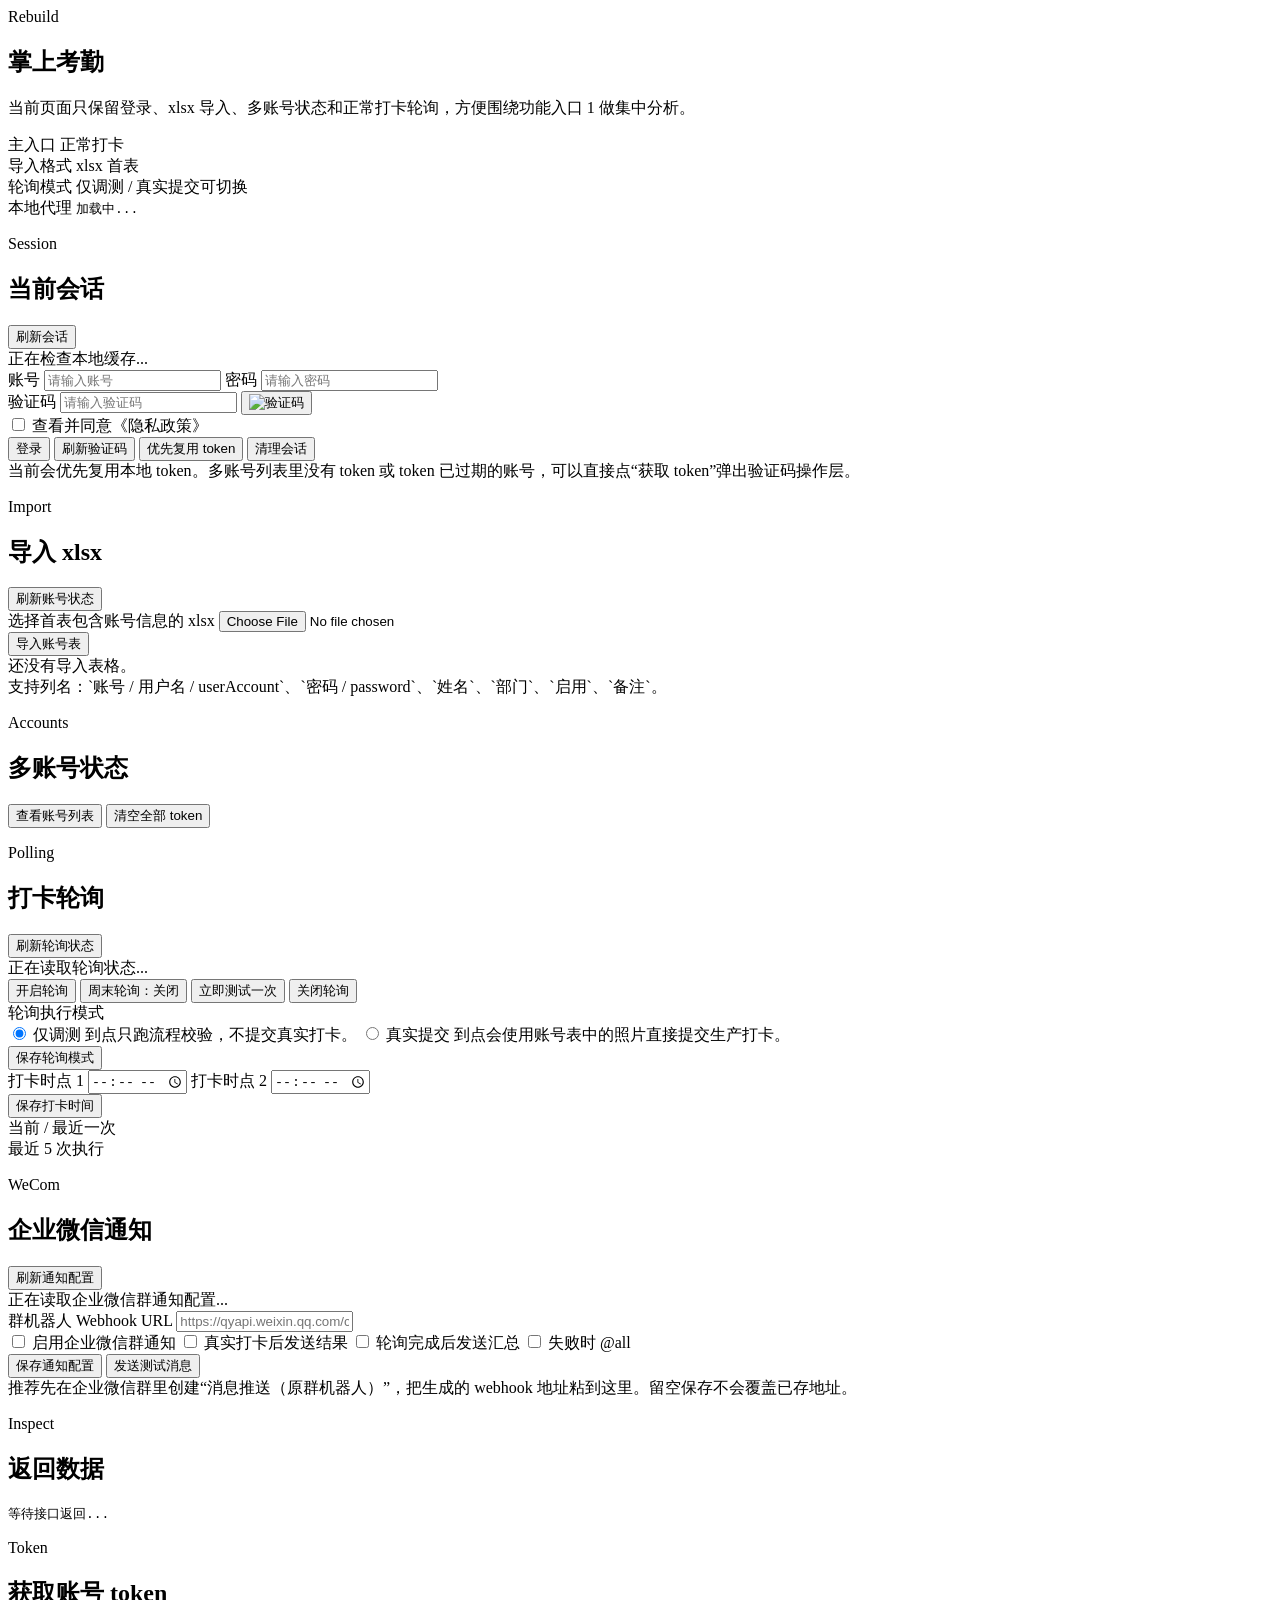
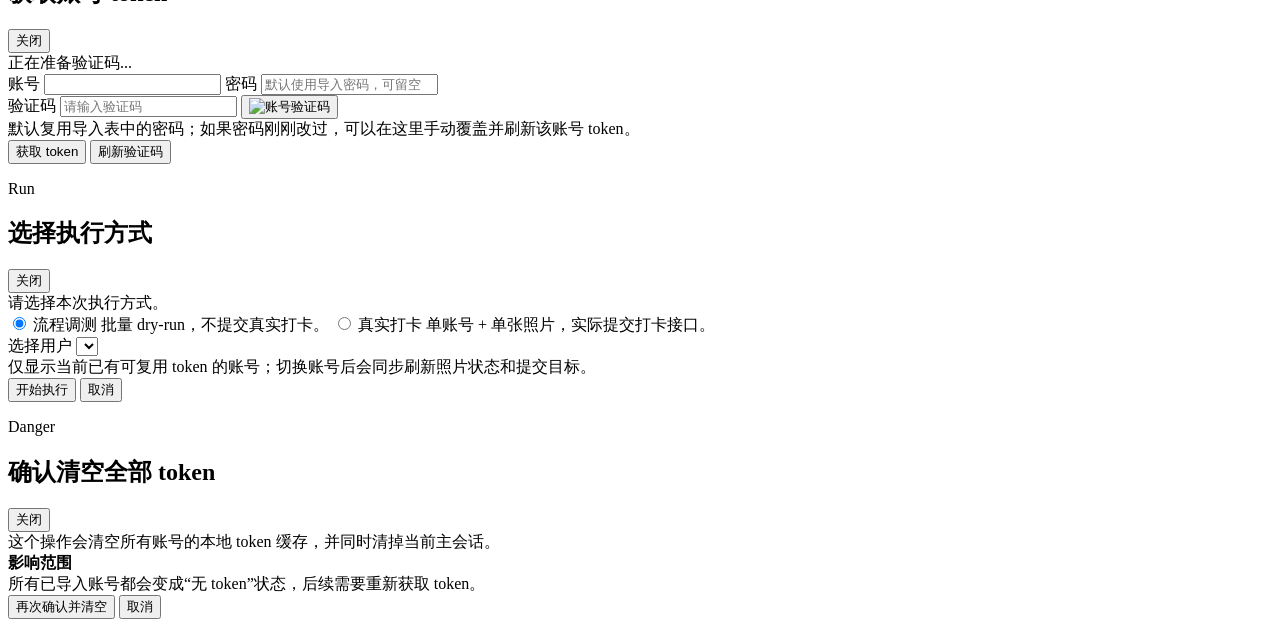
==== rebuild_login/web/index.html @ ac67fffa "Initial sync of attendance rebuild project" ====
﻿<!DOCTYPE html>
<html lang="zh-CN">
  <head>
    <meta charset="UTF-8" />
    <meta name="viewport" content="width=device-width, initial-scale=1.0" />
    <title>掌上考勤 - 多账号测试台</title>
    <link rel="stylesheet" href="/styles.css?v=20260405-2145" />
  </head>
  <body>
    <div class="page-shell compact">
      <aside class="hero-panel compact">
        <div class="hero-badge">Rebuild</div>
        <h1>掌上考勤</h1>
        <p class="hero-subtitle">
          当前页面只保留登录、xlsx 导入、多账号状态和正常打卡轮询，方便围绕功能入口 1 做集中分析。
        </p>
        <div class="hero-stats compact">
          <div class="stat-card">
            <span class="stat-label">主入口</span>
            <span class="stat-value">正常打卡</span>
          </div>
          <div class="stat-card">
            <span class="stat-label">导入格式</span>
            <span class="stat-value">xlsx 首表</span>
          </div>
          <div class="stat-card">
            <span class="stat-label">轮询模式</span>
            <span class="stat-value">仅调测 / 真实提交可切换</span>
          </div>
        </div>
        <div class="hero-note">
          <span>本地代理</span>
          <code id="config-api">加载中...</code>
        </div>
      </aside>

      <main class="content-panel">
        <section class="card session-card">
          <div class="card-head">
            <div>
              <p class="eyebrow">Session</p>
              <h2>当前会话</h2>
            </div>
            <button id="btn-refresh-session" class="ghost-button" type="button">刷新会话</button>
          </div>
          <div id="session-banner" class="session-banner neutral">正在检查本地缓存...</div>
          <div id="session-summary" class="session-summary"></div>
          <form id="login-form" class="login-form compact">
            <div class="field-grid">
              <label class="field">
                <span>账号</span>
                <input id="userAccount" name="userAccount" autocomplete="username" placeholder="请输入账号" />
              </label>
              <label class="field">
                <span>密码</span>
                <input id="password" name="password" type="password" autocomplete="current-password" placeholder="请输入密码" />
              </label>
            </div>
            <div class="captcha-row">
              <label class="field captcha-field">
                <span>验证码</span>
                <input id="verificationCode" name="verificationCode" autocomplete="off" placeholder="请输入验证码" />
              </label>
              <button id="btn-captcha" class="captcha-button" type="button" title="点击刷新验证码">
                <img id="captcha-image" alt="验证码" />
              </button>
            </div>
            <div class="policy-row">
              <input id="agreePolicy" type="checkbox" />
              <label for="agreePolicy">查看并同意《隐私政策》</label>
            </div>
            <div class="button-row">
              <button id="btn-login" class="primary-button" type="submit">登录</button>
              <button id="btn-force-captcha" class="ghost-button" type="button">刷新验证码</button>
              <button id="btn-reuse" class="secondary-button" type="button">优先复用 token</button>
              <button id="btn-logout" class="ghost-button danger" type="button">清理会话</button>
            </div>
          </form>
          <div id="login-tip" class="hint-text">
            当前会优先复用本地 token。多账号列表里没有 token 或 token 已过期的账号，可以直接点“获取 token”弹出验证码操作层。
          </div>
        </section>

        <section class="card import-card">
          <div class="card-head">
            <div>
              <p class="eyebrow">Import</p>
              <h2>导入 xlsx</h2>
            </div>
            <button id="btn-refresh-accounts" class="ghost-button" type="button">刷新账号状态</button>
          </div>
          <div class="field">
            <span>选择首表包含账号信息的 xlsx</span>
            <input id="accounts-file" type="file" accept=".xlsx" />
          </div>
          <div class="button-row">
            <button id="btn-import-accounts" class="primary-button" type="button">导入账号表</button>
          </div>
          <div id="import-banner" class="session-banner neutral">还没有导入表格。</div>
          <div id="import-file-summary" class="summary-grid"></div>
          <div id="import-result-summary" class="summary-grid"></div>
          <div id="import-warning-list" class="detail-line-list"></div>
          <div class="hint-text">
            支持列名：`账号 / 用户名 / userAccount`、`密码 / password`、`姓名`、`部门`、`启用`、`备注`。
          </div>
        </section>

        <section class="card accounts-card">
          <div class="card-head">
            <div>
              <p class="eyebrow">Accounts</p>
              <h2>多账号状态</h2>
            </div>
            <div class="card-head-actions">
              <button id="btn-toggle-account-list" class="ghost-button hidden" type="button">查看账号列表</button>
              <button id="btn-clear-account-tokens" class="ghost-button danger" type="button">清空全部 token</button>
            </div>
          </div>
          <div id="accounts-summary" class="summary-grid"></div>
          <div id="accounts-list-banner" class="session-banner neutral hidden"></div>
          <div id="accounts-table" class="accounts-table"></div>
        </section>

        <section class="card polling-card">
          <div class="card-head">
            <div>
              <p class="eyebrow">Polling</p>
              <h2>打卡轮询</h2>
            </div>
            <button id="btn-refresh-polling" class="ghost-button" type="button">刷新轮询状态</button>
          </div>
          <div id="polling-banner" class="session-banner neutral">正在读取轮询状态...</div>
          <div id="polling-summary" class="session-summary"></div>
          <div class="button-row">
            <button id="btn-start-polling" class="primary-button" type="button">开启轮询</button>
            <button id="btn-toggle-weekend-polling" class="ghost-button" type="button">周末轮询：关闭</button>
            <button id="btn-run-polling-test" class="secondary-button" type="button">立即测试一次</button>
            <button id="btn-stop-polling" class="ghost-button danger" type="button">关闭轮询</button>
          </div>
          <div class="polling-settings">
            <div class="detail-block-title">轮询执行模式</div>
            <div class="mode-toggle polling-mode-toggle">
              <label class="mode-card">
                <input id="polling-execution-mode-dry-run" type="radio" name="polling-execution-mode" value="dry-run" checked />
                <span class="mode-card-title">仅调测</span>
                <span class="mode-card-desc">到点只跑流程校验，不提交真实打卡。</span>
              </label>
              <label class="mode-card">
                <input id="polling-execution-mode-submit" type="radio" name="polling-execution-mode" value="submit" />
                <span class="mode-card-title">真实提交</span>
                <span class="mode-card-desc">到点会使用账号表中的照片直接提交生产打卡。</span>
              </label>
            </div>
            <div class="button-row">
              <button id="btn-save-polling-mode" class="ghost-button" type="button">保存轮询模式</button>
            </div>
            <div class="field-grid polling-time-grid">
              <label class="field">
                <span>打卡时点 1</span>
                <input id="polling-time-1" type="time" step="60" />
              </label>
              <label class="field">
                <span>打卡时点 2</span>
                <input id="polling-time-2" type="time" step="60" />
              </label>
            </div>
            <div class="button-row">
              <button id="btn-save-polling-times" class="ghost-button" type="button">保存打卡时间</button>
            </div>
          </div>
          <div class="polling-layout">
            <section class="polling-panel">
              <div class="detail-block-title">当前 / 最近一次</div>
              <div id="polling-current" class="detail-line-list"></div>
            </section>
            <section class="polling-panel">
              <div class="detail-block-title">最近 5 次执行</div>
              <div id="polling-history" class="detail-line-list"></div>
            </section>
          </div>
        </section>

        <section class="card notify-card">
          <div class="card-head">
            <div>
              <p class="eyebrow">WeCom</p>
              <h2>企业微信通知</h2>
            </div>
            <button id="btn-refresh-notify" class="ghost-button" type="button">刷新通知配置</button>
          </div>
          <div id="notify-banner" class="session-banner neutral">正在读取企业微信群通知配置...</div>
          <div id="notify-summary" class="summary-grid"></div>
          <label class="field">
            <span>群机器人 Webhook URL</span>
            <input
              id="notify-webhook-url"
              type="url"
              autocomplete="off"
              placeholder="https://qyapi.weixin.qq.com/cgi-bin/webhook/send?key=..."
            />
          </label>
          <div class="notify-option-grid">
            <label class="notify-option">
              <input id="notify-enabled" type="checkbox" />
              <span>启用企业微信群通知</span>
            </label>
            <label class="notify-option">
              <input id="notify-on-submit" type="checkbox" />
              <span>真实打卡后发送结果</span>
            </label>
            <label class="notify-option">
              <input id="notify-on-polling" type="checkbox" />
              <span>轮询完成后发送汇总</span>
            </label>
            <label class="notify-option">
              <input id="notify-mention-all-on-failure" type="checkbox" />
              <span>失败时 @all</span>
            </label>
          </div>
          <div id="notify-details" class="detail-line-list"></div>
          <div class="button-row">
            <button id="btn-save-notify" class="primary-button" type="button">保存通知配置</button>
            <button id="btn-test-notify" class="secondary-button" type="button">发送测试消息</button>
          </div>
          <div class="hint-text">
            推荐先在企业微信群里创建“消息推送（原群机器人）”，把生成的 webhook 地址粘到这里。留空保存不会覆盖已存地址。
          </div>
        </section>

        <section class="card data-card">
          <div class="card-head">
            <div>
              <p class="eyebrow">Inspect</p>
              <h2>返回数据</h2>
            </div>
          </div>
          <pre id="output" class="output-panel">等待接口返回...</pre>
        </section>
      </main>
    </div>

    <div id="account-auth-modal" class="modal-shell hidden" aria-hidden="true">
      <div class="modal-backdrop" data-action="close-account-auth"></div>
      <section class="modal-card" role="dialog" aria-modal="true" aria-labelledby="account-auth-title">
        <div class="modal-head">
          <div>
            <p class="eyebrow">Token</p>
            <h2 id="account-auth-title">获取账号 token</h2>
          </div>
          <button id="btn-account-auth-close" class="ghost-button" type="button">关闭</button>
        </div>
        <div id="account-auth-banner" class="session-banner neutral">正在准备验证码...</div>
        <div id="account-auth-summary" class="session-summary"></div>
        <div class="field-grid">
          <label class="field">
            <span>账号</span>
            <input id="account-auth-user-account" type="text" readonly />
          </label>
          <label class="field">
            <span>密码</span>
            <input id="account-auth-password" type="password" autocomplete="current-password" placeholder="默认使用导入密码，可留空" />
          </label>
        </div>
        <div class="captcha-row modal-captcha-row">
          <label class="field captcha-field">
            <span>验证码</span>
            <input id="account-auth-code" autocomplete="off" placeholder="请输入验证码" />
          </label>
          <button id="btn-account-auth-captcha" class="captcha-button" type="button" title="点击刷新验证码">
            <img id="account-auth-captcha-image" alt="账号验证码" />
          </button>
        </div>
        <div class="hint-text" id="account-auth-tip">
          默认复用导入表中的密码；如果密码刚刚改过，可以在这里手动覆盖并刷新该账号 token。
        </div>
        <div class="button-row">
          <button id="btn-account-auth-submit" class="primary-button" type="button">获取 token</button>
          <button id="btn-account-auth-refresh" class="ghost-button" type="button">刷新验证码</button>
        </div>
      </section>
    </div>

    <div id="polling-run-modal" class="modal-shell hidden" aria-hidden="true">
      <div class="modal-backdrop" data-action="close-polling-run"></div>
      <section class="modal-card" role="dialog" aria-modal="true" aria-labelledby="polling-run-title">
        <div class="modal-head">
          <div>
            <p class="eyebrow">Run</p>
            <h2 id="polling-run-title">选择执行方式</h2>
          </div>
          <button id="btn-polling-run-close" class="ghost-button" type="button">关闭</button>
        </div>
        <div id="polling-run-banner" class="session-banner neutral">请选择本次执行方式。</div>
        <div class="mode-toggle">
          <label class="mode-card">
            <input id="polling-run-mode-flow" type="radio" name="polling-run-mode" value="flow" checked />
            <span class="mode-card-title">流程调测</span>
            <span class="mode-card-desc">批量 dry-run，不提交真实打卡。</span>
          </label>
          <label class="mode-card">
            <input id="polling-run-mode-submit" type="radio" name="polling-run-mode" value="submit" />
            <span class="mode-card-title">真实打卡</span>
            <span class="mode-card-desc">单账号 + 单张照片，实际提交打卡接口。</span>
          </label>
        </div>
        <div id="polling-run-submit-fields" class="run-submit-fields hidden">
          <div class="field-grid">
            <label class="field">
              <span>选择用户</span>
              <select id="polling-run-account"></select>
            </label>
          </div>
          <div id="polling-run-photo-status" class="detail-line-list"></div>
          <div class="hint-text">
            仅显示当前已有可复用 token 的账号；切换账号后会同步刷新照片状态和提交目标。
          </div>
        </div>
        <div id="polling-run-result" class="detail-line-list hidden"></div>
        <div class="button-row">
          <button id="btn-polling-run-confirm" class="primary-button" type="button">开始执行</button>
          <button id="btn-polling-run-cancel" class="ghost-button" type="button">取消</button>
        </div>
      </section>
    </div>

    <div id="clear-tokens-modal" class="modal-shell hidden" aria-hidden="true">
      <div class="modal-backdrop" data-action="close-clear-tokens"></div>
      <section class="modal-card" role="dialog" aria-modal="true" aria-labelledby="clear-tokens-title">
        <div class="modal-head">
          <div>
            <p class="eyebrow">Danger</p>
            <h2 id="clear-tokens-title">确认清空全部 token</h2>
          </div>
          <button id="btn-clear-tokens-close" class="ghost-button" type="button">关闭</button>
        </div>
        <div id="clear-tokens-banner" class="session-banner warning">这个操作会清空所有账号的本地 token 缓存，并同时清掉当前主会话。</div>
        <div id="clear-tokens-summary" class="detail-line-list">
          <div class="detail-line detail-line-danger">
            <strong>影响范围</strong><br />
            <span>所有已导入账号都会变成“无 token”状态，后续需要重新获取 token。</span>
          </div>
        </div>
        <div class="button-row">
          <button id="btn-clear-tokens-confirm" class="primary-button" type="button">再次确认并清空</button>
          <button id="btn-clear-tokens-cancel" class="ghost-button" type="button">取消</button>
        </div>
      </section>
    </div>

    <script type="module" src="/app.js?v=20260405-2145"></script>
  </body>
</html>
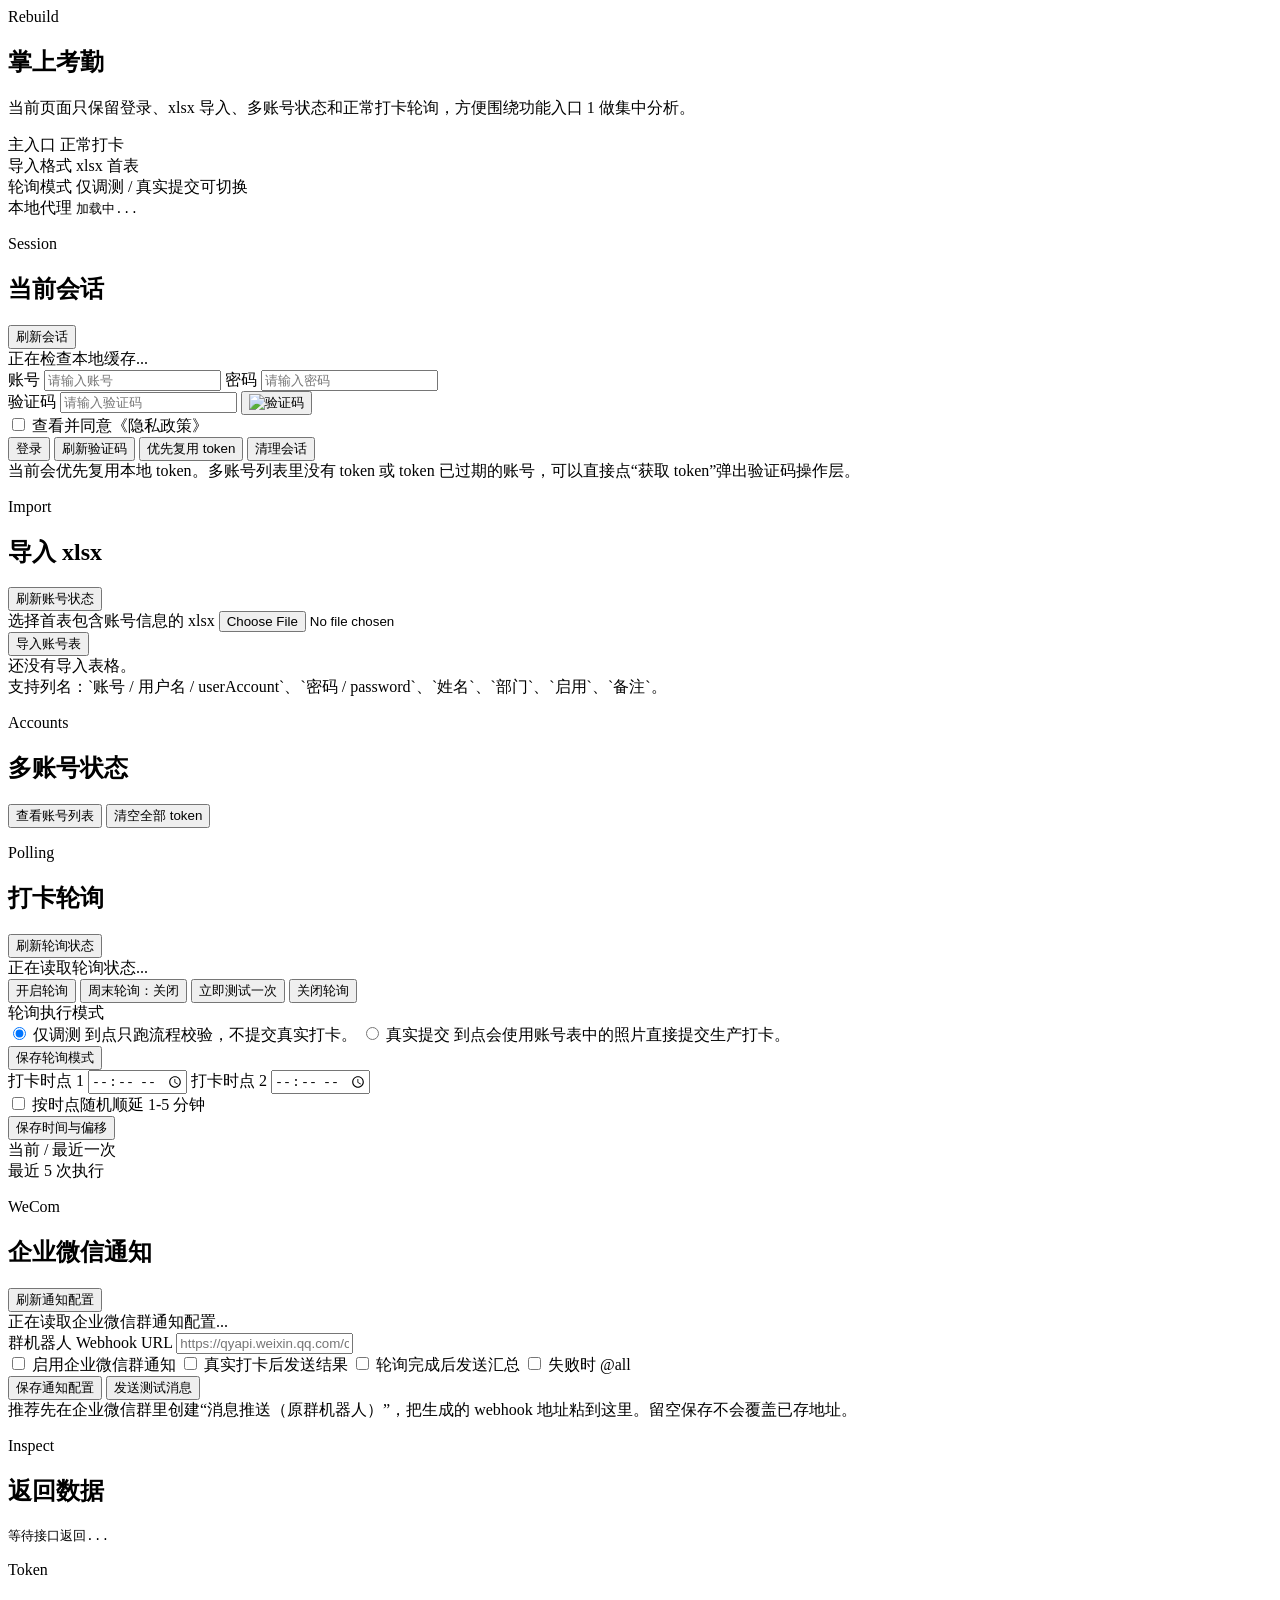
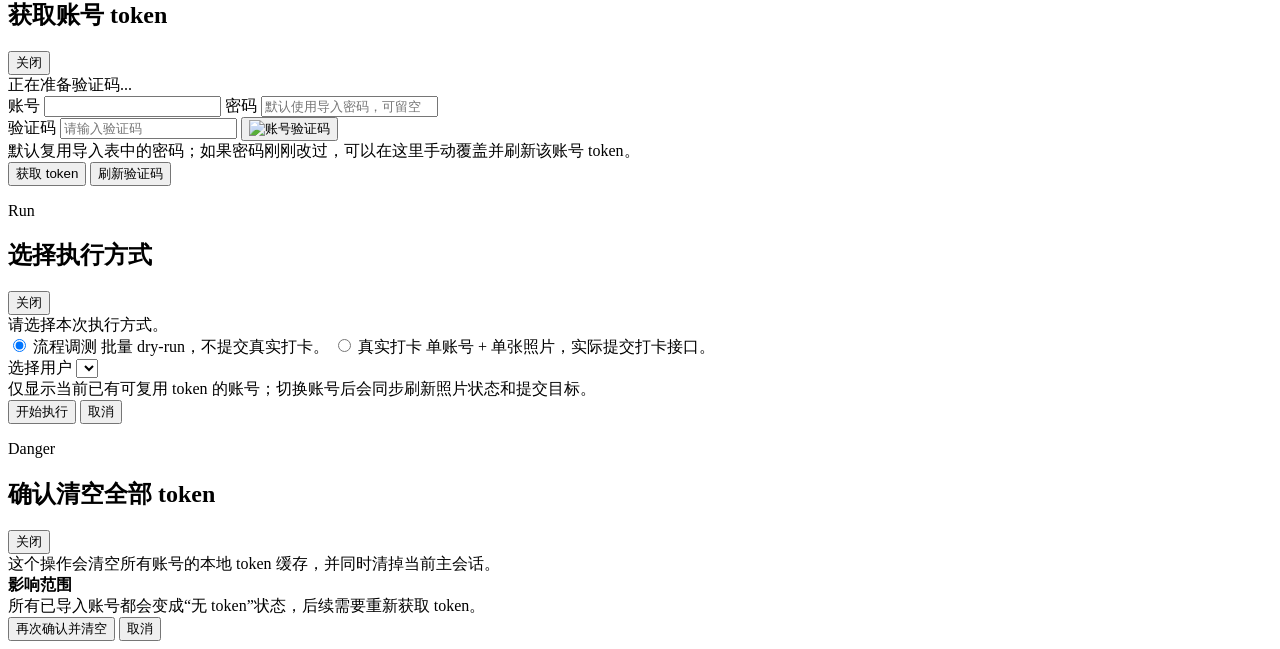
==== commit 034e04c1: "Fix polling window reschedule and notifier flow" ====
--- a/rebuild_login/web/index.html
+++ b/rebuild_login/web/index.html
@@ -4,7 +4,7 @@
     <meta charset="UTF-8" />
     <meta name="viewport" content="width=device-width, initial-scale=1.0" />
     <title>掌上考勤 - 多账号测试台</title>
-    <link rel="stylesheet" href="/styles.css?v=20260405-2145" />
+    <link rel="stylesheet" href="/styles.css?v=20260407-1730" />
   </head>
   <body>
     <div class="page-shell compact">
@@ -164,8 +164,14 @@
                 <input id="polling-time-2" type="time" step="60" />
               </label>
             </div>
+            <div class="polling-option-grid">
+              <label class="polling-option">
+                <input id="polling-random-delay-enabled" type="checkbox" />
+                <span>按时点随机顺延 1-5 分钟</span>
+              </label>
+            </div>
             <div class="button-row">
-              <button id="btn-save-polling-times" class="ghost-button" type="button">保存打卡时间</button>
+              <button id="btn-save-polling-times" class="ghost-button" type="button">保存时间与偏移</button>
             </div>
           </div>
           <div class="polling-layout">
@@ -347,6 +353,6 @@
       </section>
     </div>
 
-    <script type="module" src="/app.js?v=20260405-2145"></script>
+    <script type="module" src="/app.js?v=20260407-1730"></script>
   </body>
 </html>
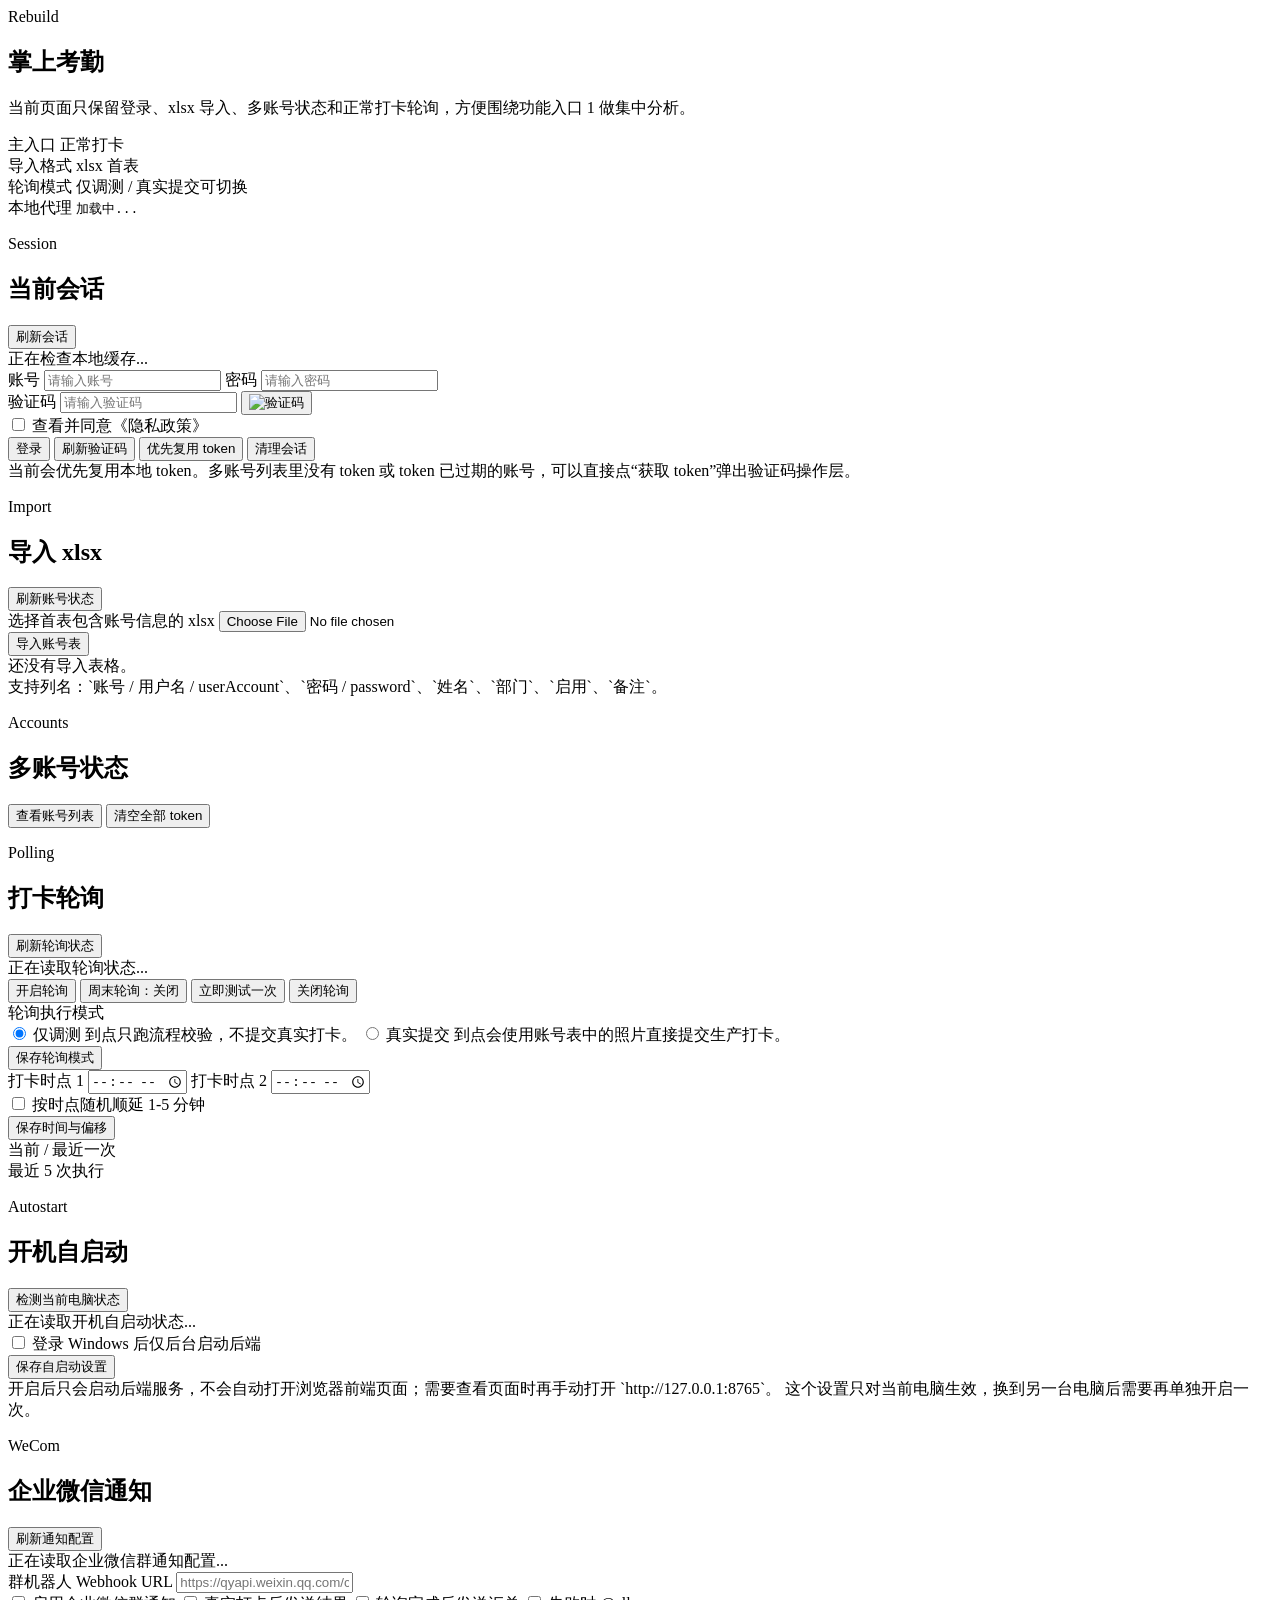
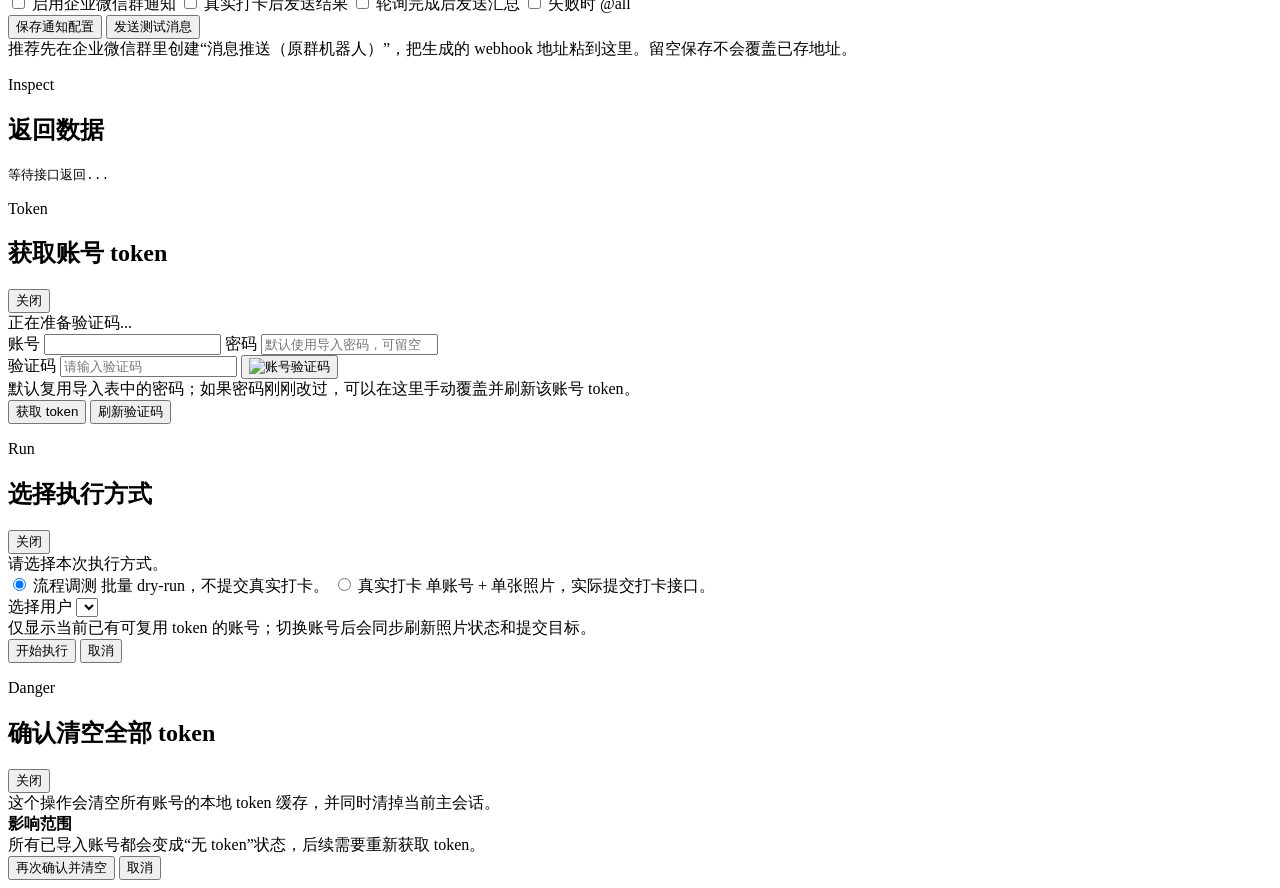
==== commit 9f899932: "Add frontend autostart control" ====
--- a/rebuild_login/web/index.html
+++ b/rebuild_login/web/index.html
@@ -4,7 +4,7 @@
     <meta charset="UTF-8" />
     <meta name="viewport" content="width=device-width, initial-scale=1.0" />
     <title>掌上考勤 - 多账号测试台</title>
-    <link rel="stylesheet" href="/styles.css?v=20260407-1730" />
+    <link rel="stylesheet" href="/styles.css?v=20260407-1835" />
   </head>
   <body>
     <div class="page-shell compact">
@@ -186,6 +186,32 @@
           </div>
         </section>
 
+        <section class="card autostart-card">
+          <div class="card-head">
+            <div>
+              <p class="eyebrow">Autostart</p>
+              <h2>开机自启动</h2>
+            </div>
+            <button id="btn-refresh-autostart" class="ghost-button" type="button">检测当前电脑状态</button>
+          </div>
+          <div id="autostart-banner" class="session-banner neutral">正在读取开机自启动状态...</div>
+          <div id="autostart-summary" class="summary-grid"></div>
+          <div class="notify-option-grid">
+            <label class="notify-option">
+              <input id="autostart-enabled" type="checkbox" />
+              <span>登录 Windows 后仅后台启动后端</span>
+            </label>
+          </div>
+          <div id="autostart-details" class="detail-line-list"></div>
+          <div class="button-row">
+            <button id="btn-save-autostart" class="primary-button" type="button">保存自启动设置</button>
+          </div>
+          <div class="hint-text">
+            开启后只会启动后端服务，不会自动打开浏览器前端页面；需要查看页面时再手动打开 `http://127.0.0.1:8765`。
+            这个设置只对当前电脑生效，换到另一台电脑后需要再单独开启一次。
+          </div>
+        </section>
+
         <section class="card notify-card">
           <div class="card-head">
             <div>
@@ -353,6 +379,6 @@
       </section>
     </div>
 
-    <script type="module" src="/app.js?v=20260407-1730"></script>
+    <script type="module" src="/app.js?v=20260407-1835"></script>
   </body>
 </html>
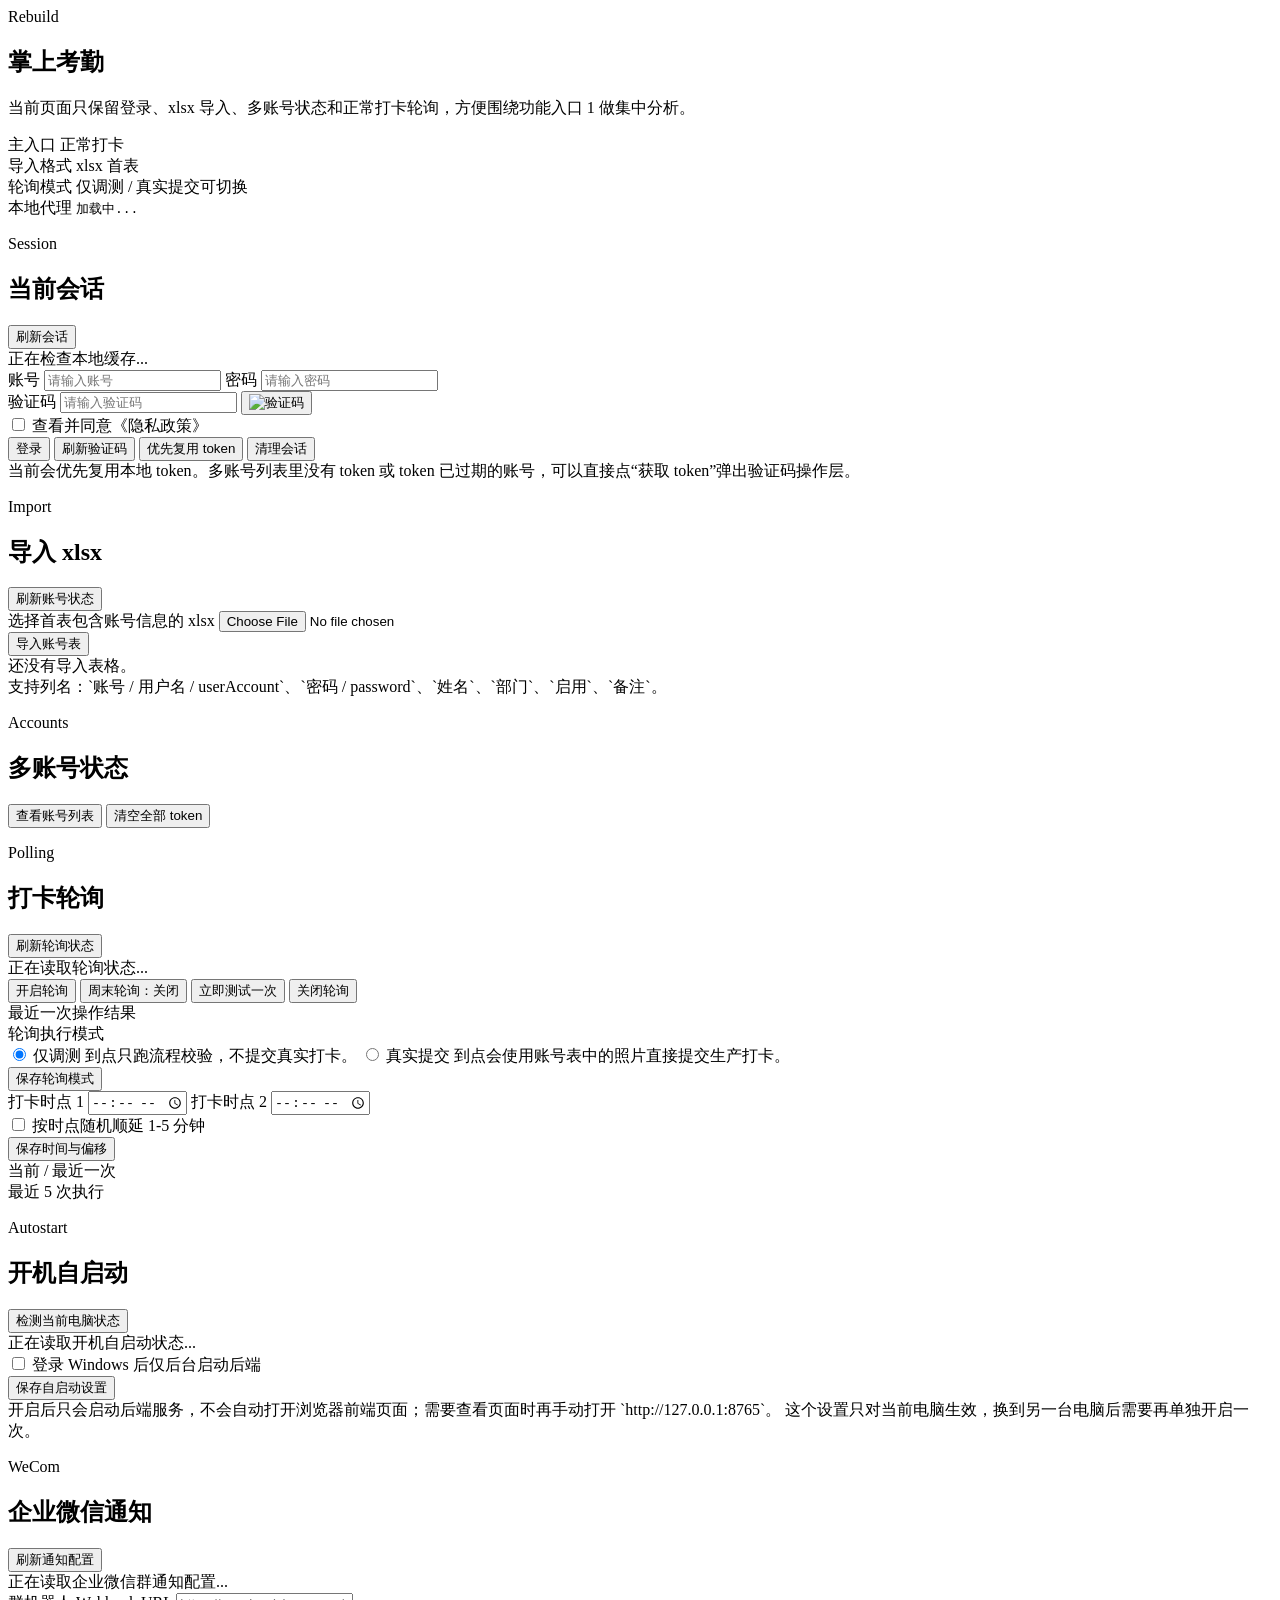
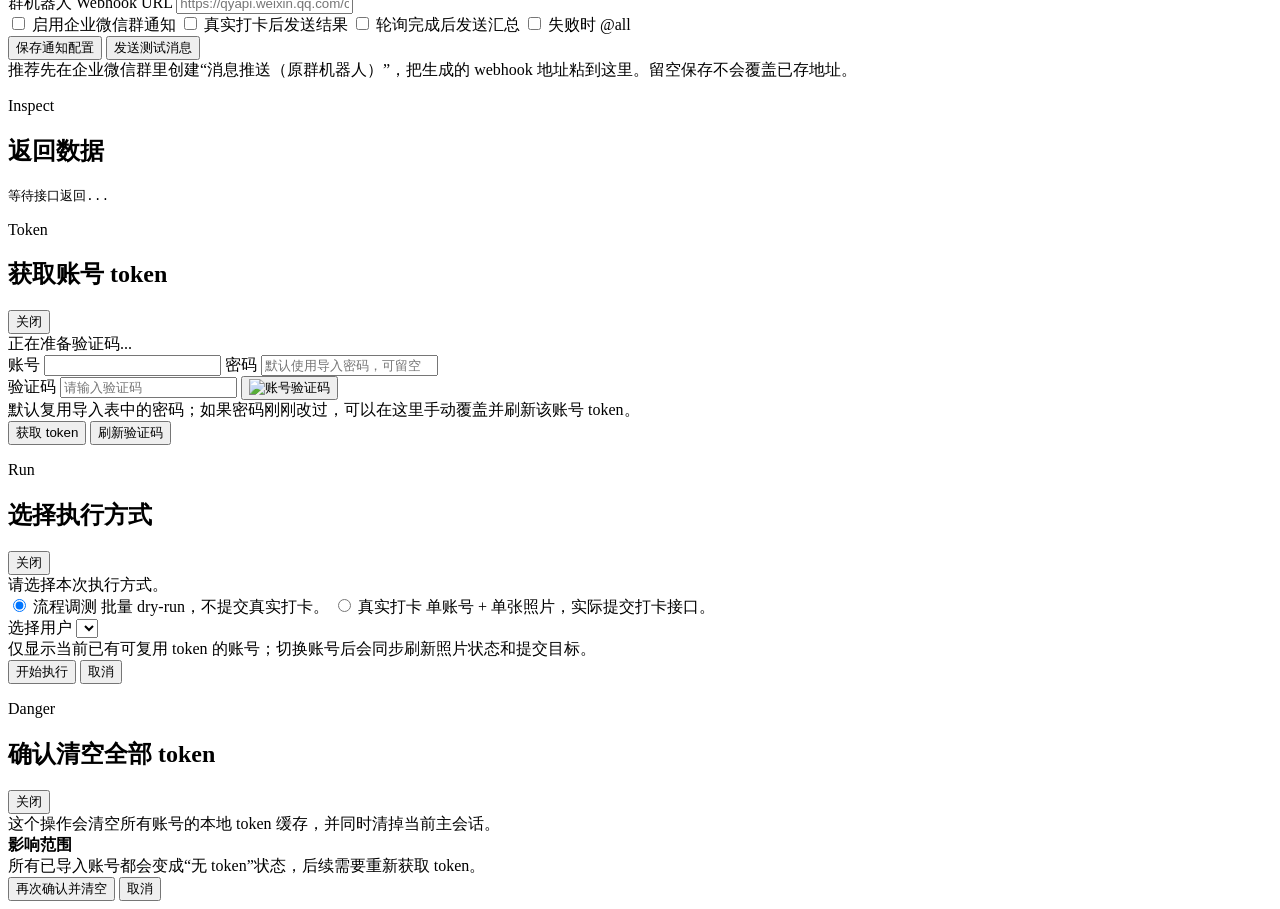
==== commit ca6ddeb0: "Use xlsx-defined clock locations and add clean release packaging" ====
--- a/rebuild_login/web/index.html
+++ b/rebuild_login/web/index.html
@@ -4,7 +4,7 @@
     <meta charset="UTF-8" />
     <meta name="viewport" content="width=device-width, initial-scale=1.0" />
     <title>掌上考勤 - 多账号测试台</title>
-    <link rel="stylesheet" href="/styles.css?v=20260407-1835" />
+    <link rel="stylesheet" href="/styles.css?v=20260502-01" />
   </head>
   <body>
     <div class="page-shell compact">
@@ -137,6 +137,10 @@
             <button id="btn-run-polling-test" class="secondary-button" type="button">立即测试一次</button>
             <button id="btn-stop-polling" class="ghost-button danger" type="button">关闭轮询</button>
           </div>
+          <div class="detail-block">
+            <div class="detail-block-title">最近一次操作结果</div>
+            <div id="polling-action-feedback" class="detail-line-list polling-action-feedback" aria-live="polite"></div>
+          </div>
           <div class="polling-settings">
             <div class="detail-block-title">轮询执行模式</div>
             <div class="mode-toggle polling-mode-toggle">
@@ -379,6 +383,6 @@
       </section>
     </div>
 
-    <script type="module" src="/app.js?v=20260407-1835"></script>
+    <script type="module" src="/app.js?v=20260502-01"></script>
   </body>
 </html>
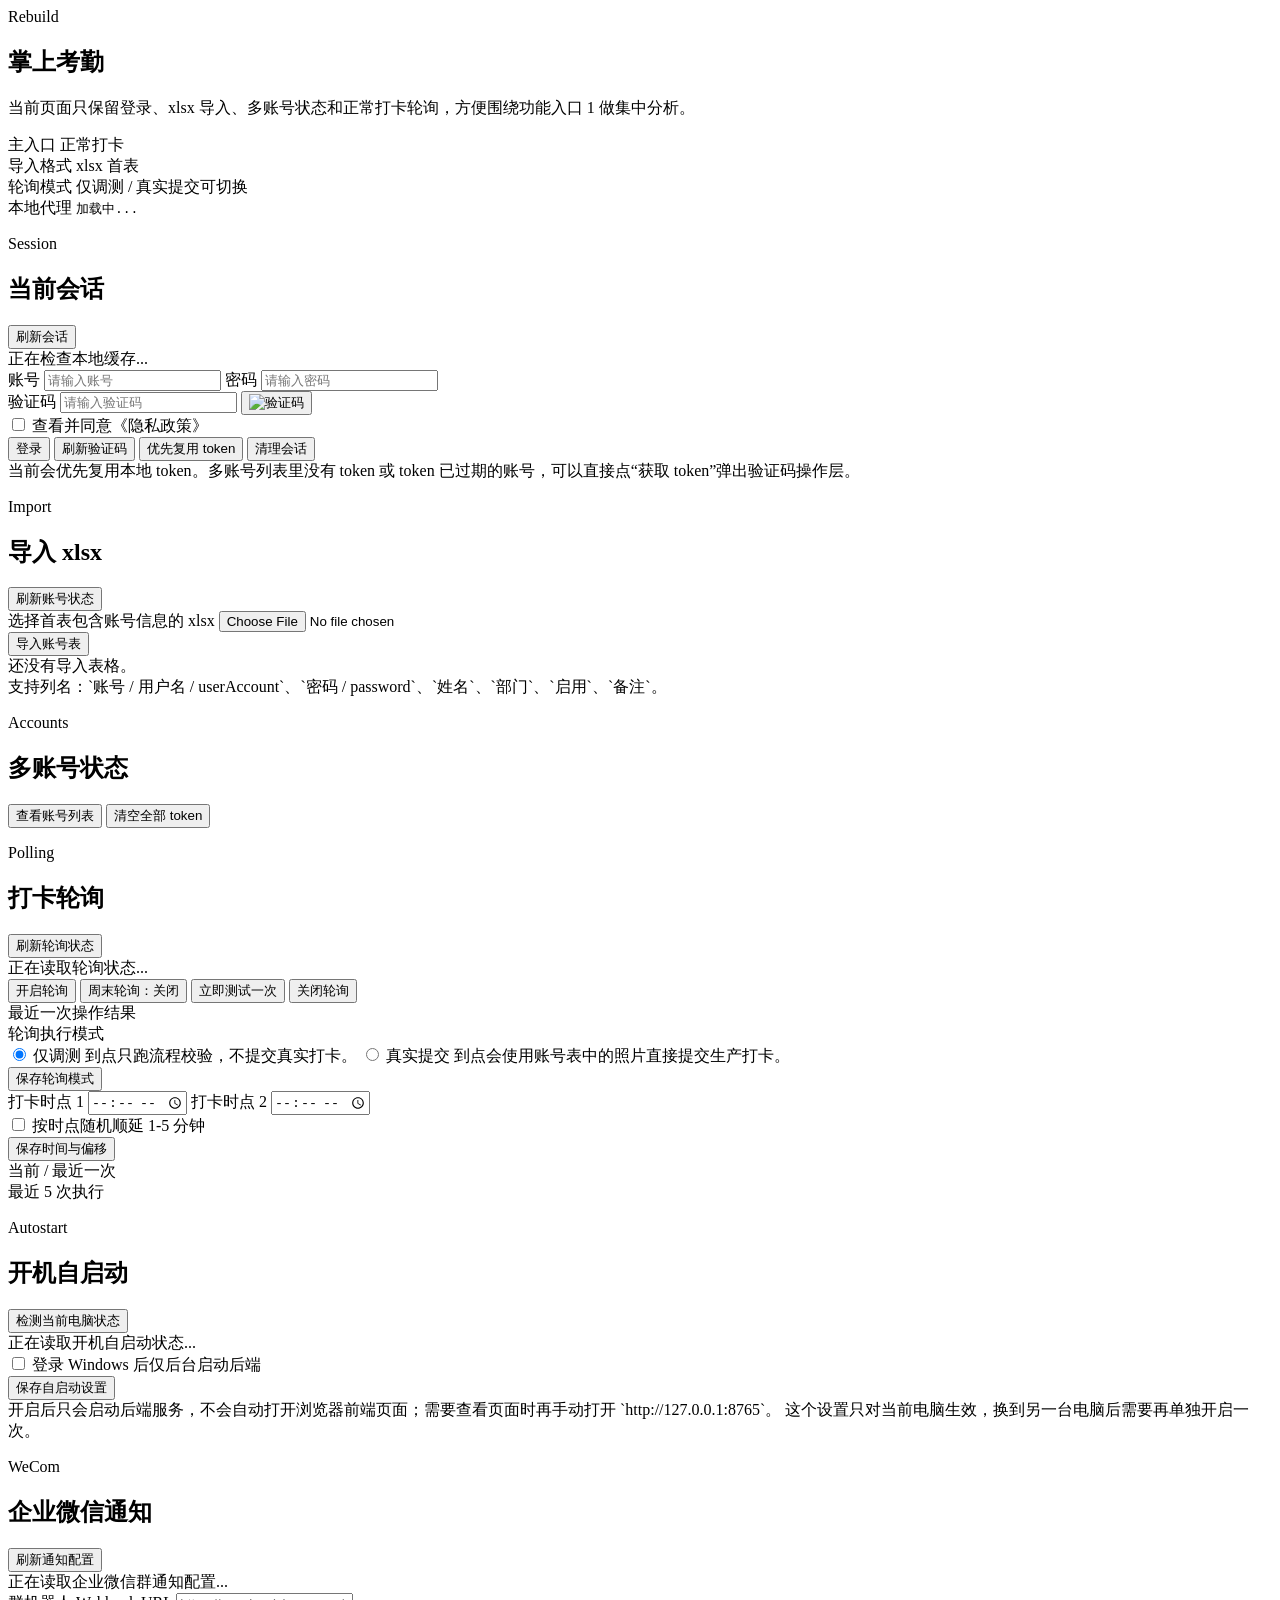
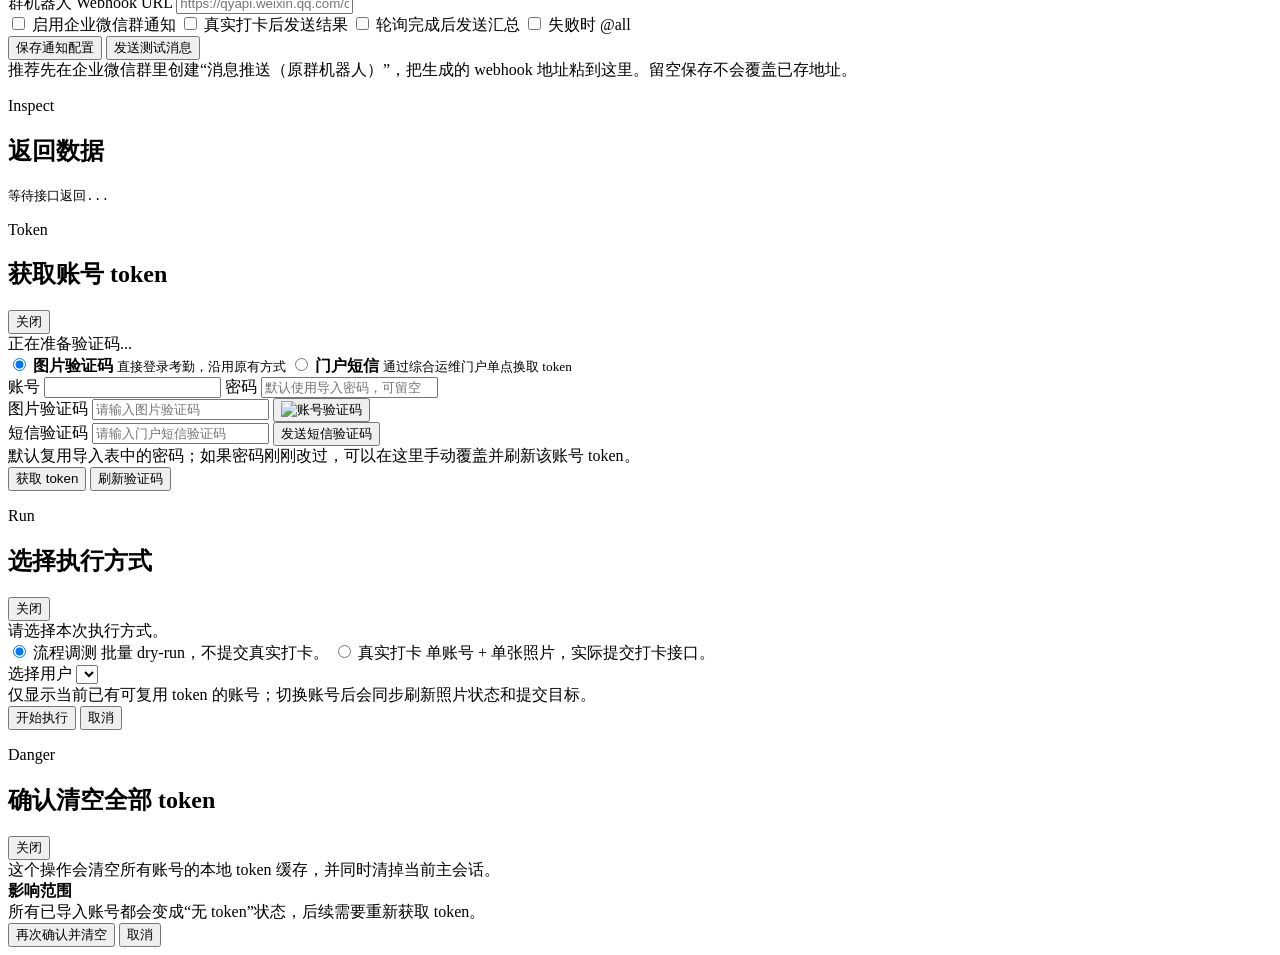
==== commit e03a5f21: "feat: add portal SMS authentication fallback" ====
--- a/rebuild_login/web/index.html
+++ b/rebuild_login/web/index.html
@@ -287,6 +287,22 @@
         </div>
         <div id="account-auth-banner" class="session-banner neutral">正在准备验证码...</div>
         <div id="account-auth-summary" class="session-summary"></div>
+        <div class="auth-method-toggle" role="radiogroup" aria-label="登录方式">
+          <label class="auth-method-card">
+            <input id="account-auth-method-captcha" type="radio" name="account-auth-method" value="captcha" checked />
+            <span>
+              <strong>图片验证码</strong>
+              <small>直接登录考勤，沿用原有方式</small>
+            </span>
+          </label>
+          <label class="auth-method-card">
+            <input id="account-auth-method-portal" type="radio" name="account-auth-method" value="portal" />
+            <span>
+              <strong>门户短信</strong>
+              <small>通过综合运维门户单点换取 token</small>
+            </span>
+          </label>
+        </div>
         <div class="field-grid">
           <label class="field">
             <span>账号</span>
@@ -297,14 +313,25 @@
             <input id="account-auth-password" type="password" autocomplete="current-password" placeholder="默认使用导入密码，可留空" />
           </label>
         </div>
-        <div class="captcha-row modal-captcha-row">
-          <label class="field captcha-field">
-            <span>验证码</span>
-            <input id="account-auth-code" autocomplete="off" placeholder="请输入验证码" />
-          </label>
-          <button id="btn-account-auth-captcha" class="captcha-button" type="button" title="点击刷新验证码">
-            <img id="account-auth-captcha-image" alt="账号验证码" />
-          </button>
+        <div id="account-auth-captcha-panel">
+          <div class="captcha-row modal-captcha-row">
+            <label class="field captcha-field">
+              <span>图片验证码</span>
+              <input id="account-auth-code" autocomplete="off" placeholder="请输入图片验证码" />
+            </label>
+            <button id="btn-account-auth-captcha" class="captcha-button" type="button" title="点击刷新验证码">
+              <img id="account-auth-captcha-image" alt="账号验证码" />
+            </button>
+          </div>
+        </div>
+        <div id="account-auth-portal-panel" class="hidden">
+          <div class="portal-code-row">
+            <label class="field">
+              <span>短信验证码</span>
+              <input id="account-auth-sms-code" inputmode="numeric" autocomplete="one-time-code" placeholder="请输入门户短信验证码" />
+            </label>
+            <button id="btn-account-auth-send-sms" class="ghost-button" type="button">发送短信验证码</button>
+          </div>
         </div>
         <div class="hint-text" id="account-auth-tip">
           默认复用导入表中的密码；如果密码刚刚改过，可以在这里手动覆盖并刷新该账号 token。
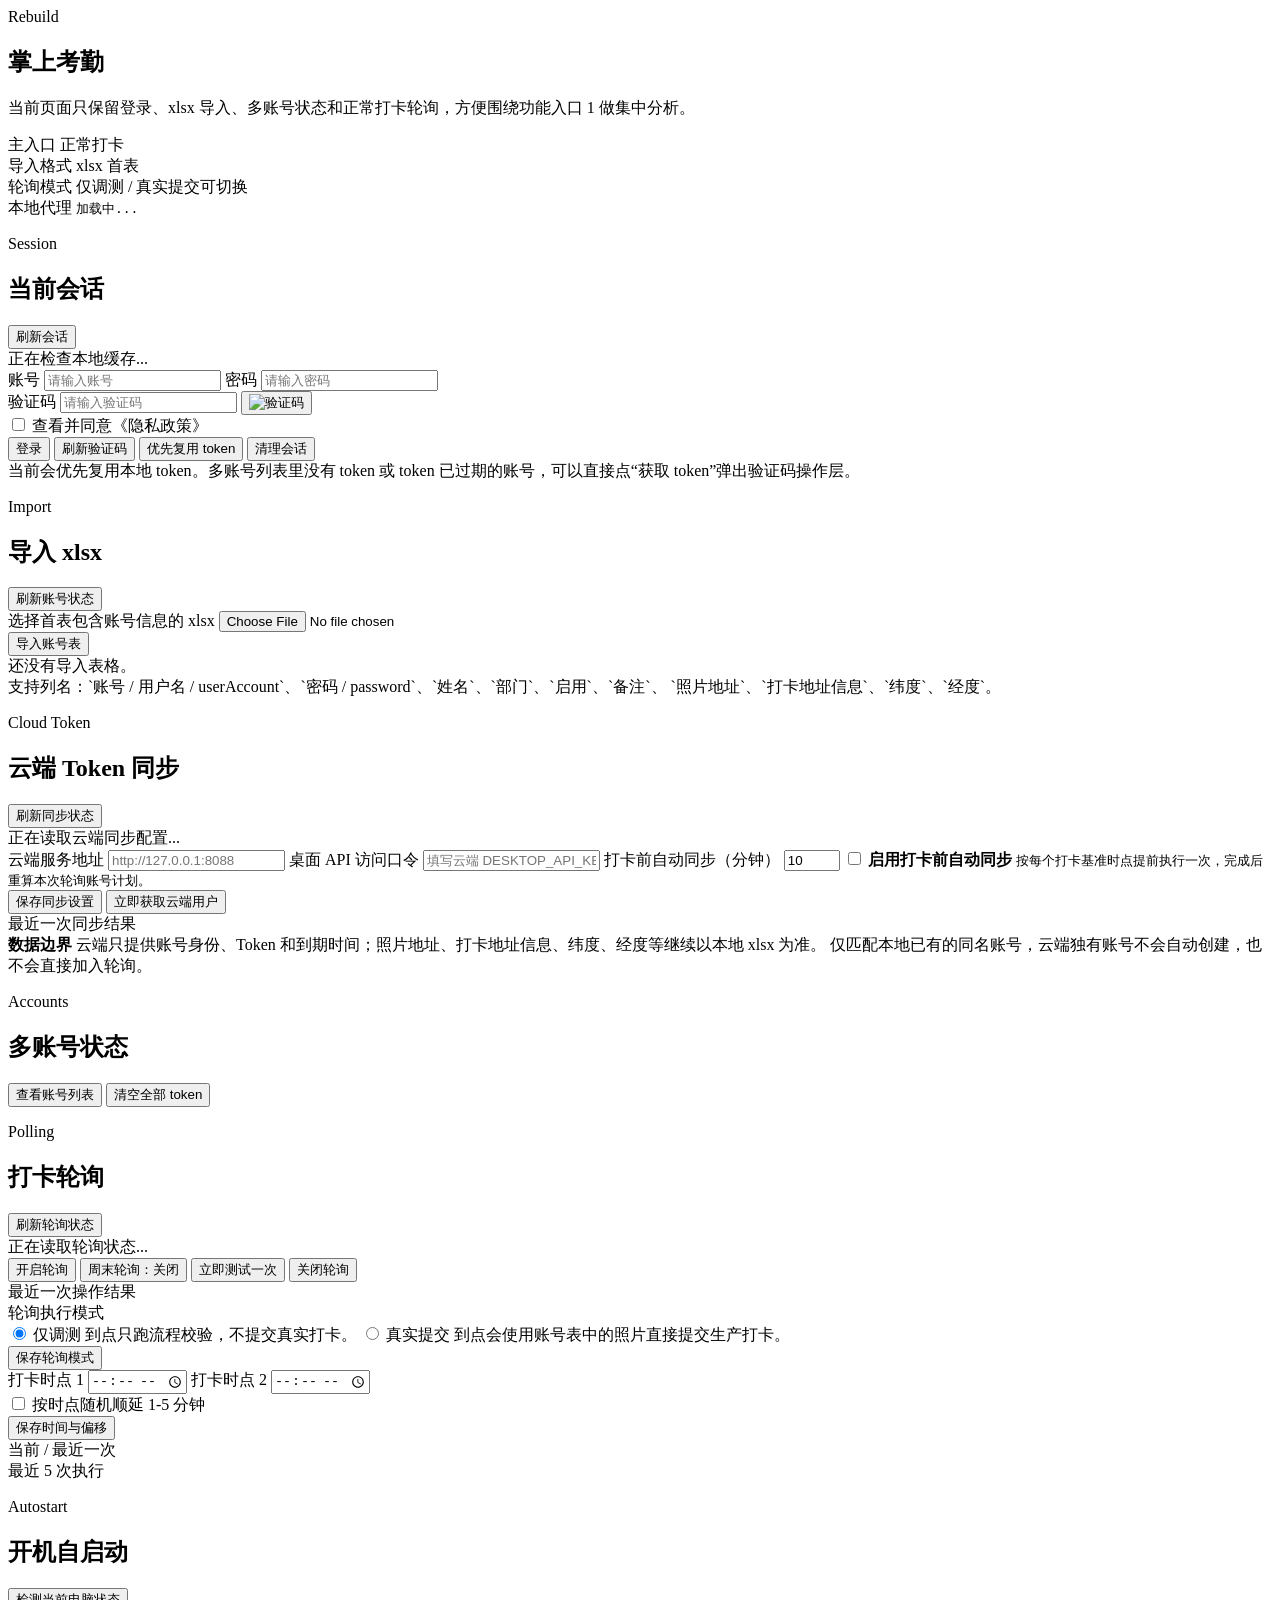
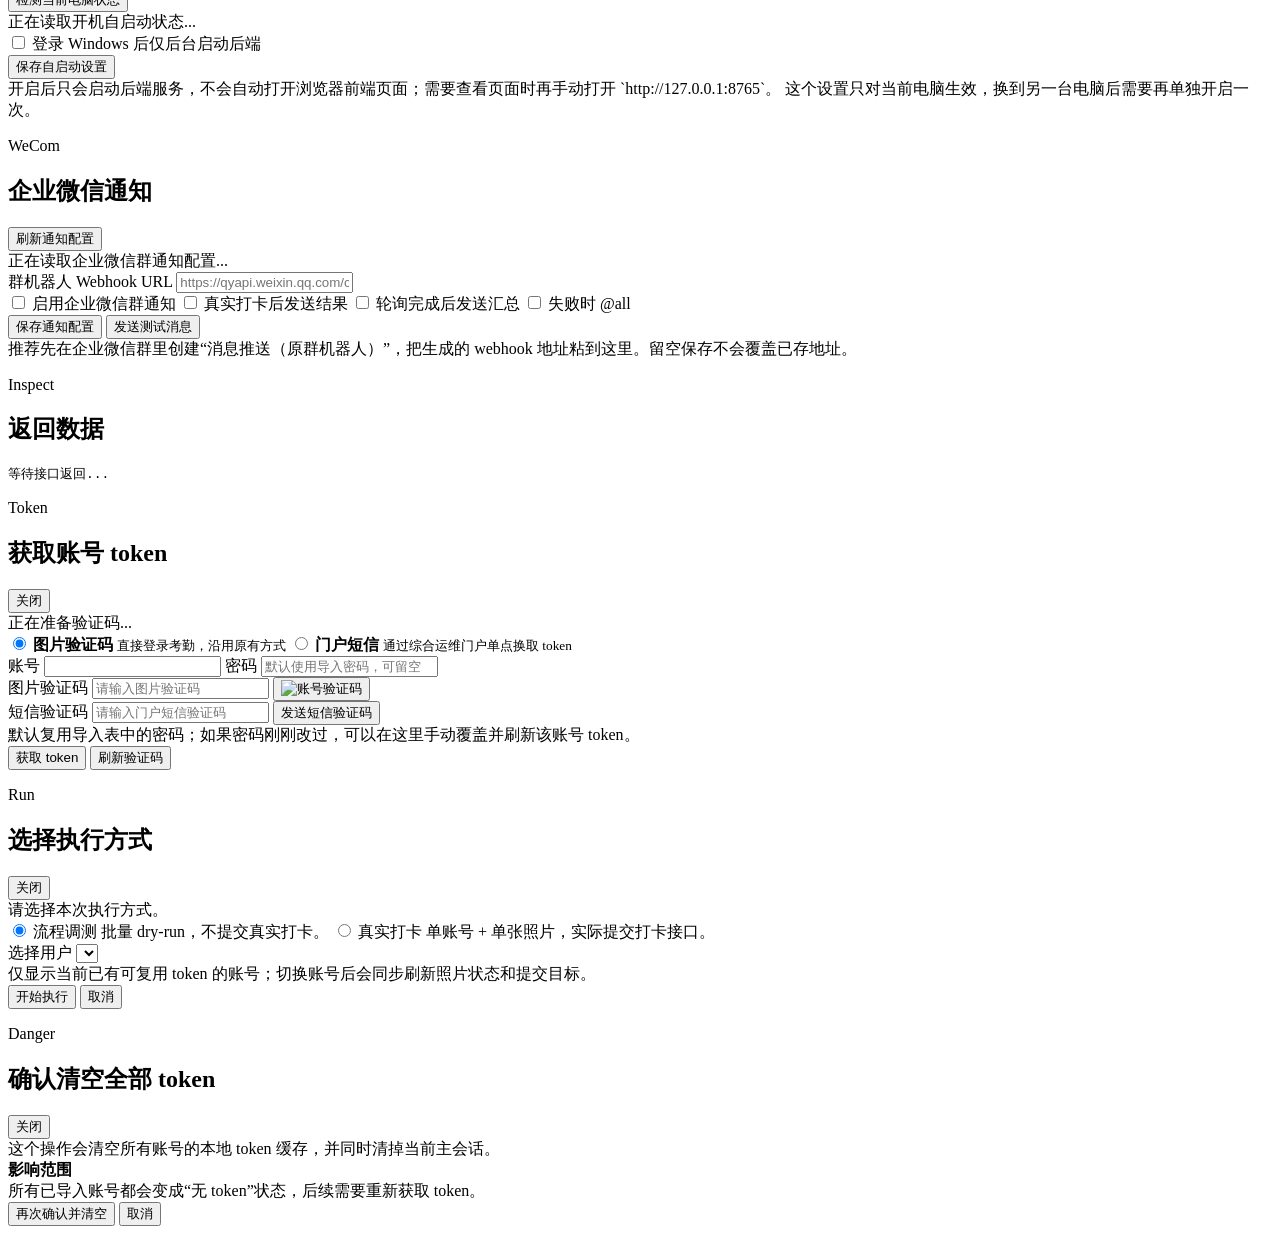
==== commit 40dd31b1: "feat: add cloud token hub and desktop sync" ====
--- a/rebuild_login/web/index.html
+++ b/rebuild_login/web/index.html
@@ -101,7 +101,54 @@
           <div id="import-result-summary" class="summary-grid"></div>
           <div id="import-warning-list" class="detail-line-list"></div>
           <div class="hint-text">
-            支持列名：`账号 / 用户名 / userAccount`、`密码 / password`、`姓名`、`部门`、`启用`、`备注`。
+            支持列名：`账号 / 用户名 / userAccount`、`密码 / password`、`姓名`、`部门`、`启用`、`备注`、
+            `照片地址`、`打卡地址信息`、`纬度`、`经度`。
+          </div>
+        </section>
+
+        <section class="card cloud-sync-card">
+          <div class="card-head">
+            <div>
+              <p class="eyebrow">Cloud Token</p>
+              <h2>云端 Token 同步</h2>
+            </div>
+            <button id="btn-refresh-cloud-sync" class="ghost-button" type="button">刷新同步状态</button>
+          </div>
+          <div id="cloud-sync-banner" class="session-banner neutral">正在读取云端同步配置...</div>
+          <div id="cloud-sync-summary" class="summary-grid"></div>
+          <div class="field-grid cloud-sync-fields">
+            <label class="field">
+              <span>云端服务地址</span>
+              <input id="cloud-sync-base-url" type="url" autocomplete="off" placeholder="http://127.0.0.1:8088" />
+            </label>
+            <label class="field">
+              <span>桌面 API 访问口令</span>
+              <input id="cloud-sync-api-key" type="password" autocomplete="new-password" placeholder="填写云端 DESKTOP_API_KEY" />
+            </label>
+            <label class="field">
+              <span>打卡前自动同步（分钟）</span>
+              <input id="cloud-sync-lead-minutes" type="number" min="1" max="180" step="1" value="10" />
+            </label>
+            <label class="cloud-sync-option">
+              <input id="cloud-sync-auto-enabled" type="checkbox" />
+              <span>
+                <strong>启用打卡前自动同步</strong>
+                <small>按每个打卡基准时点提前执行一次，完成后重算本次轮询账号计划。</small>
+              </span>
+            </label>
+          </div>
+          <div class="button-row">
+            <button id="btn-save-cloud-sync" class="primary-button" type="button">保存同步设置</button>
+            <button id="btn-run-cloud-sync" class="secondary-button" type="button">立即获取云端用户</button>
+          </div>
+          <div class="detail-block">
+            <div class="detail-block-title">最近一次同步结果</div>
+            <div id="cloud-sync-details" class="detail-line-list"></div>
+          </div>
+          <div class="cloud-data-boundary">
+            <strong>数据边界</strong>
+            <span>云端只提供账号身份、Token 和到期时间；照片地址、打卡地址信息、纬度、经度等继续以本地 xlsx 为准。</span>
+            <span>仅匹配本地已有的同名账号，云端独有账号不会自动创建，也不会直接加入轮询。</span>
           </div>
         </section>
 
